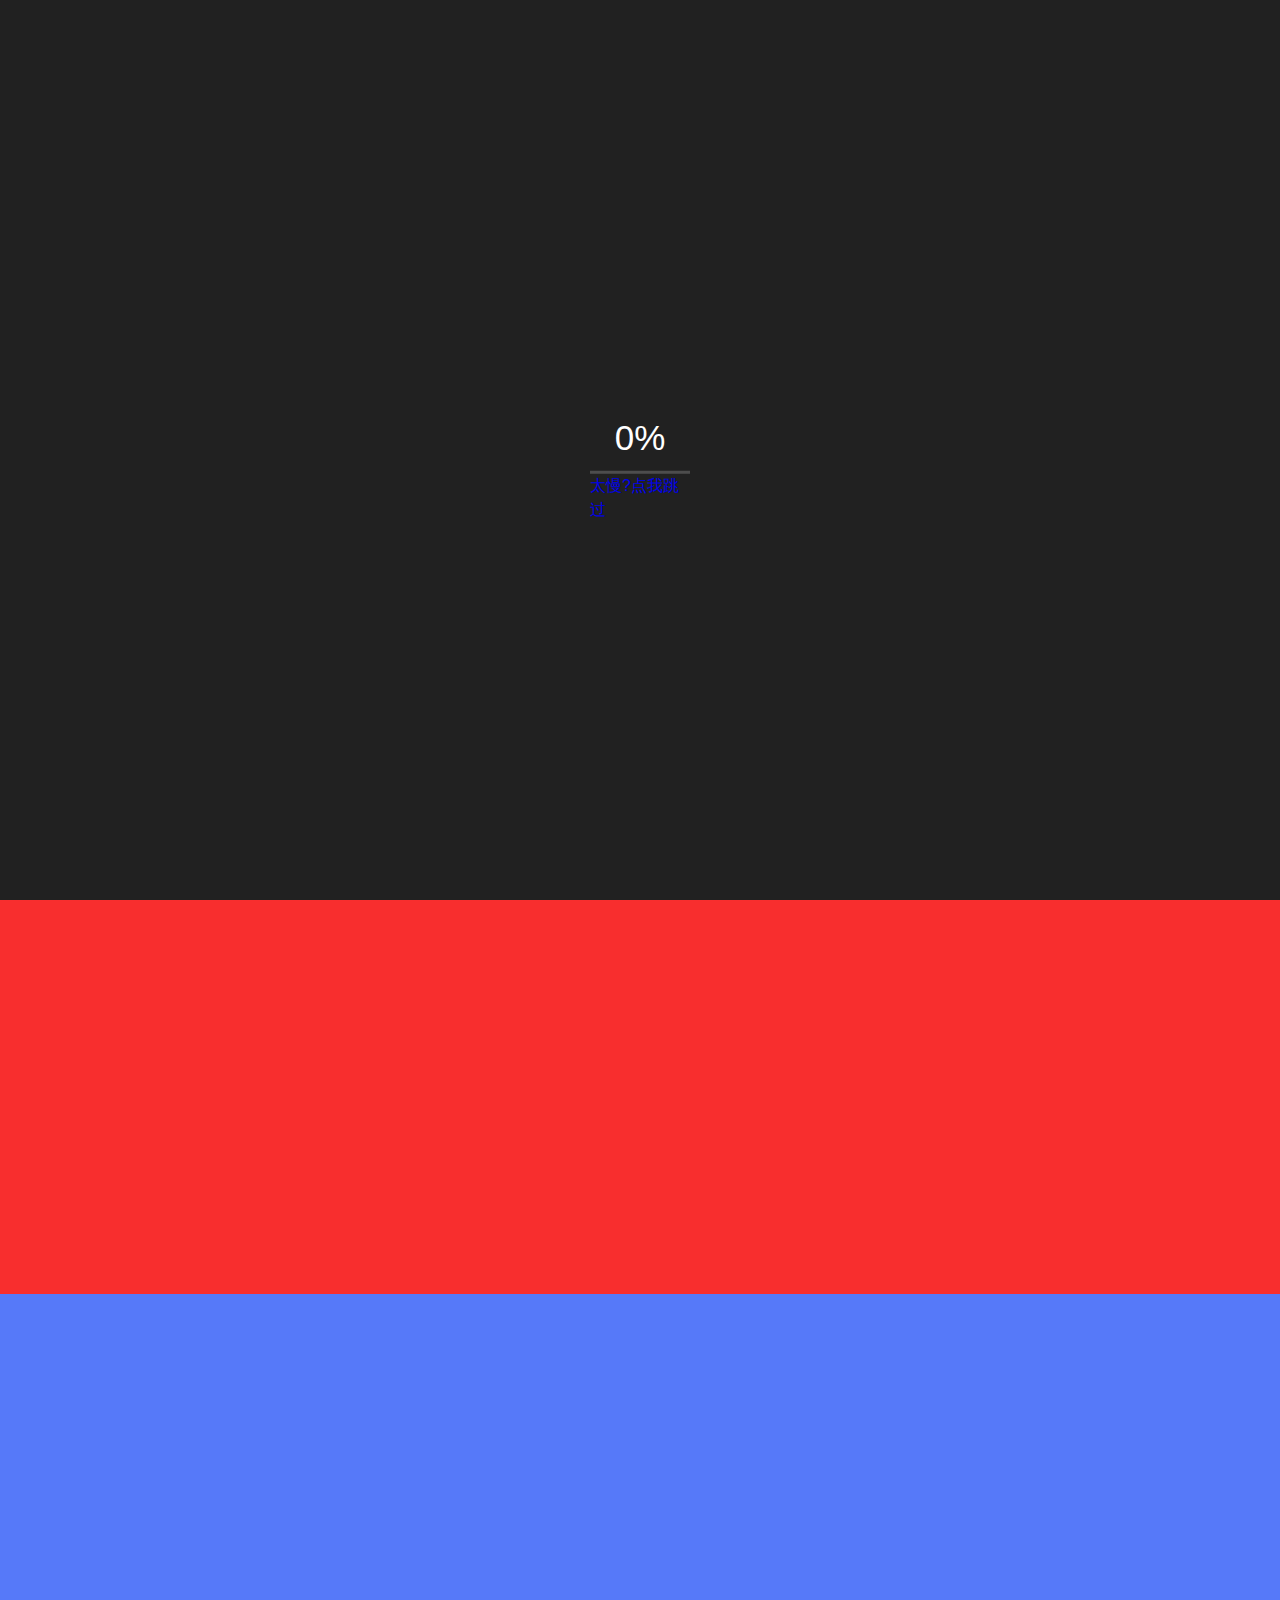
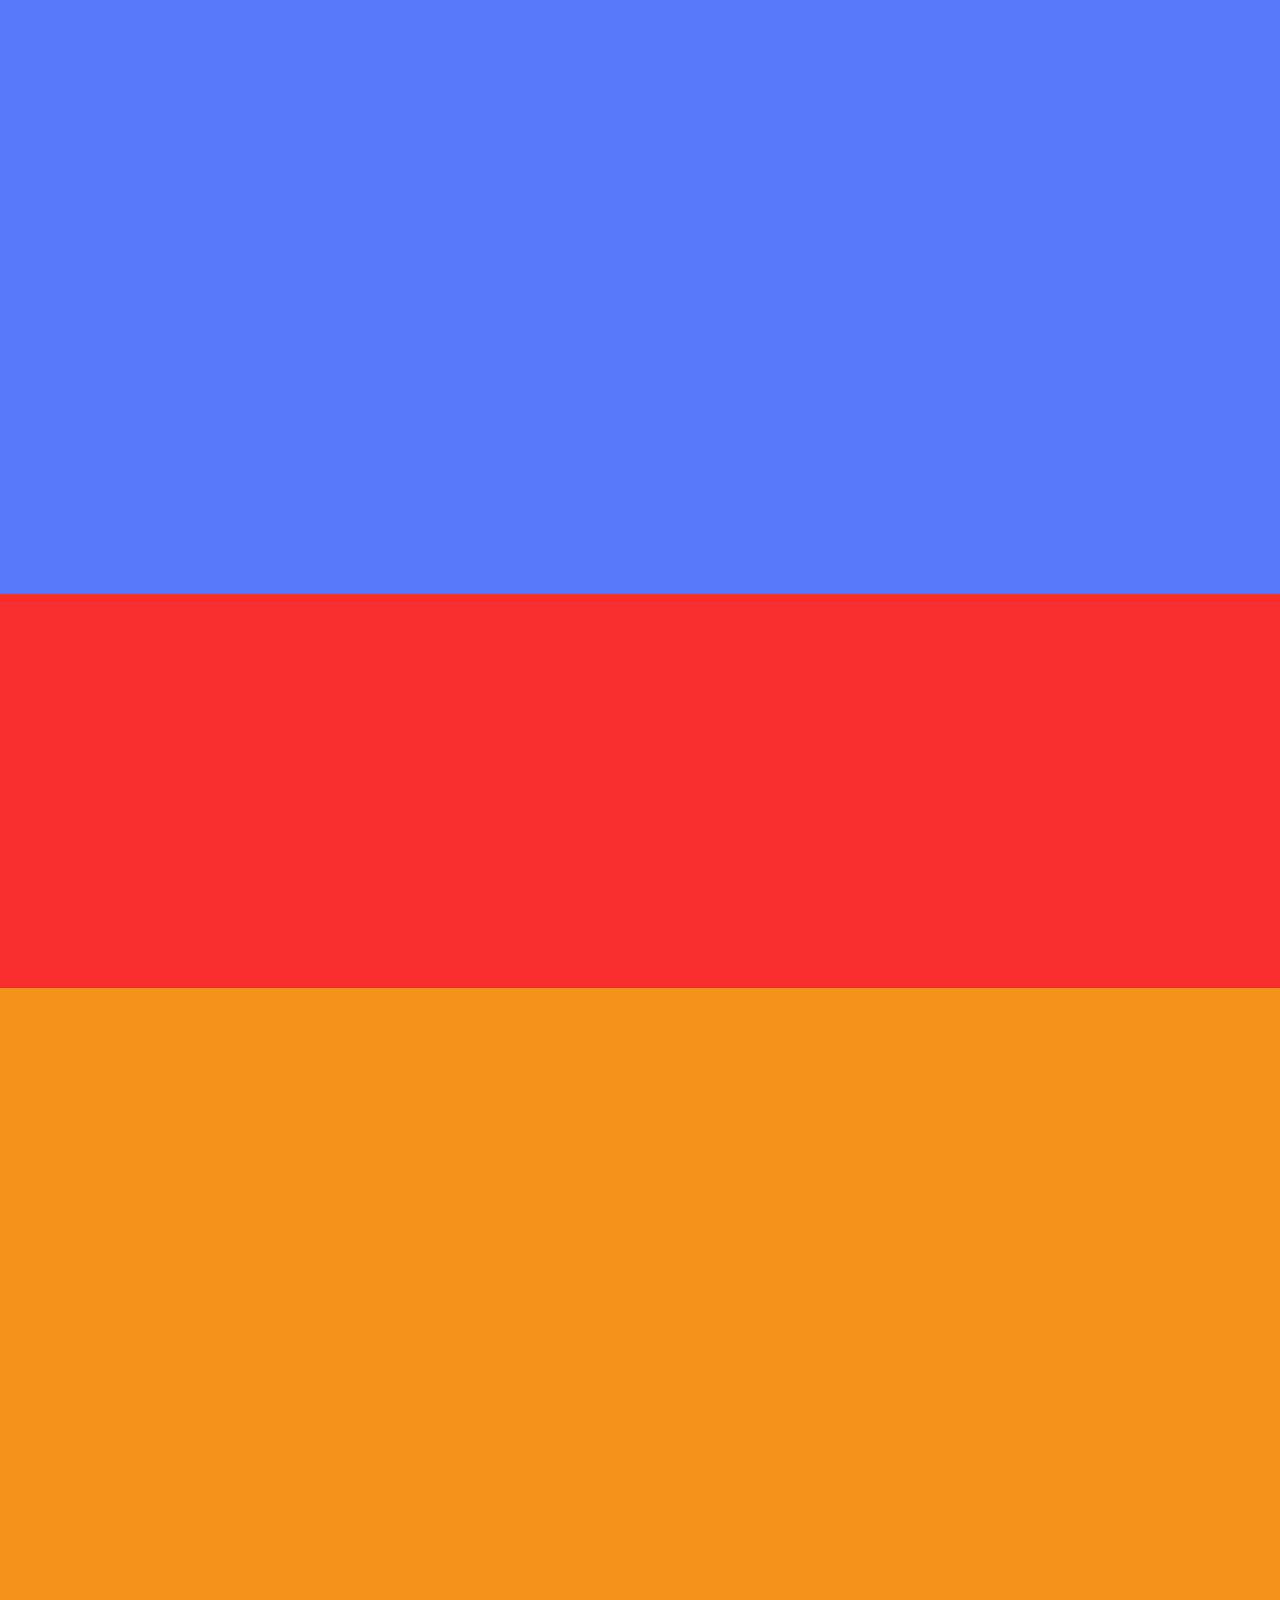
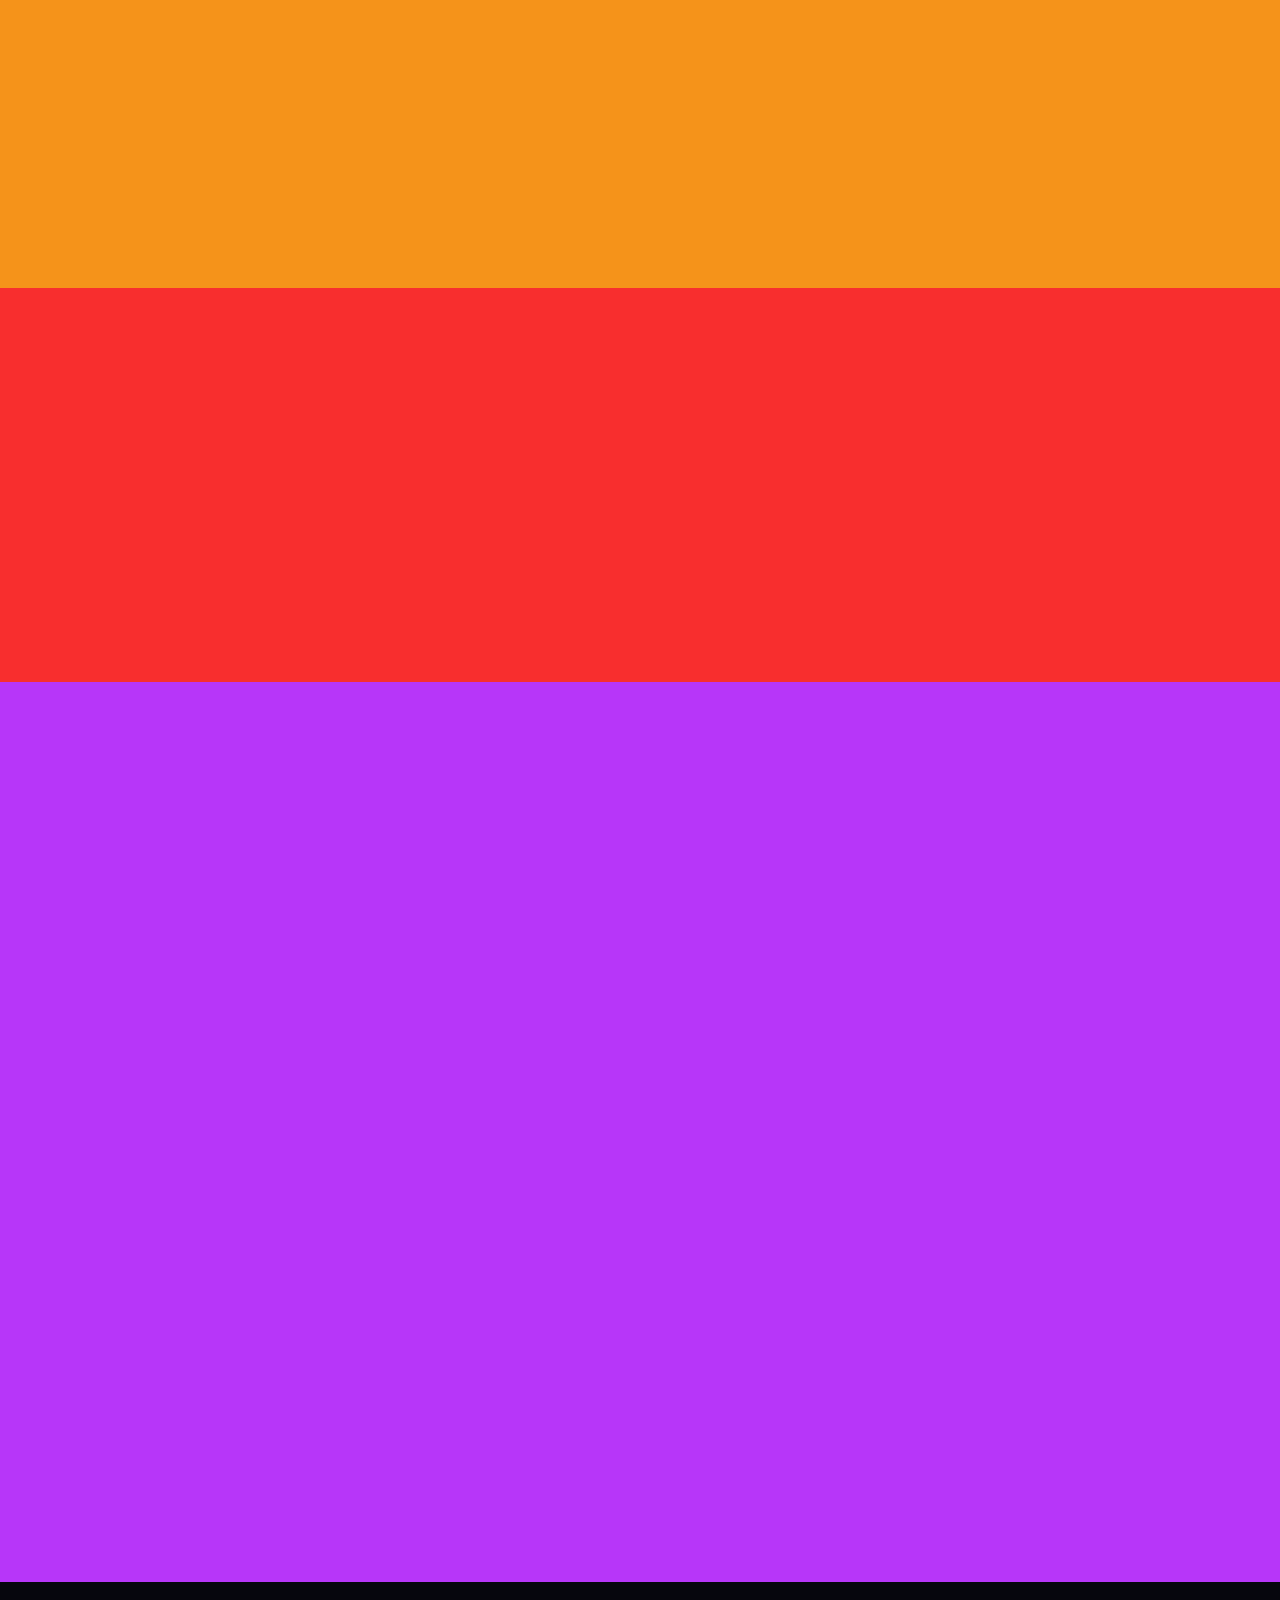
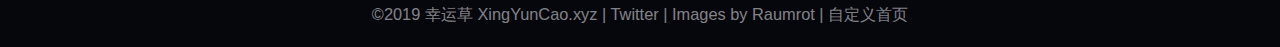
==== index.html @ fff424a0 "Add files via upload" ====
<!doctype html>
<!--[if lt IE 7]>      <html class="no-js lt-ie9 lt-ie8 lt-ie7" lang=""> <![endif]-->
<!--[if IE 7]>         <html class="no-js lt-ie9 lt-ie8" lang=""> <![endif]-->
<!--[if IE 8]>         <html class="no-js lt-ie9" lang=""> <![endif]-->
<!--[if gt IE 8]><!--> <html class="no-js" lang=""> <!--<![endif]-->
    <head>
        <meta charset="utf-8">
        <meta http-equiv="X-UA-Compatible" content="IE=edge,chrome=1">
        <title>幸运草 | 匿名讨论社版</title>

        <meta name="description" content="">
        <meta name="viewport" content="width=device-width, initial-scale=1">
        <link rel="apple-touch-icon" href="apple-touch-icon.png">

        
        <link rel="stylesheet" href="css/styles.css">

        <script src="js/modernizr-2.8.3-respond-1.4.2.min.js"></script>
    </head>
    <body class="is-loading">
        <!--[if lt IE 8]>
            <p class="browserupgrade">You are using an <strong>outdated</strong> browser. Please <a href="http://browsehappy.com/">upgrade your browser</a> to improve your experience.</p>
        <![endif]-->

        <div id="preloader">
            <div class="txt">
                <p class="txt-perc">0%</p>
                <div class="progress"><span></span><a id="href" href="https://heiban.me/">太慢?点我跳过</a></div>
            </div>
        </div>


        <div id="intro" class="header-container fs">
            <div class="bcg"></div>
            <header class="wrapper">
			<a href="https://heiban.me" title="幸运草">
                <img src="https://gss2.bdstatic.com/-fo3dSag_xI4khGkpoWK1HF6hhy/baike/s%3D220/sign=7f873cf8818ba61edbeecf2d713597cc/d1160924ab18972b1ab53af8e5cd7b899e510a70.jpg" alt="RemiliaForever">
            </a>
                <h1 class="title">幸运草</h1>
                <p>匿名讨论社版 黑版 正式更名为 幸运草!</p>
				<!--  -->
                <p><span>页面自动<a id="href" href="https://heiban.me/">跳转</a></span><span>等待<b id="wait">50</b>秒</span></p>
                        <script type="text/javascript">
						(function() {
                                var wait = document.getElementById('wait'), href = document.getElementById('href').href;
                                var interval = setInterval(function() {
                                    var time = --wait.innerHTML;
                                    if (time <= 0) {
                                        location.href = href;
                                        clearInterval(interval);
                                    }
                                    ;
                                }, 1000);
                            })();
                        </script>
<!--  -->
            </header>
            <span class="scroll-hint"><a id="href" href="https://heiban.me/">点我快跳</a></span>
        </div>

        <nav>
            <ul>
                <li><a href="#intro"><span class="nav-dot"></span><span class="nav-label">幸运</span></a></li>
                <li><a href="#slide01"><span class="nav-dot"></span><span class="nav-label">聚少成多</span></a></li>
                <li><a href="#slide02"><span class="nav-dot"></span><span class="nav-label">自由与安全</span></a></li>
                <li><a href="#slide03"><span class="nav-dot"></span><span class="nav-label">四叶草</span></a></li>
            </ul>
        </nav>

        <div id="main" class="main-container">

            <article id="cb01" class="content-block">
                <div class="wrapper">
                    <header class="slideInUp">
                        <h1>匿名</h1>
                    </header>
                    <section>
                        <p class="slideInUp slideInUp2">无需注册，匿名发帖.</p>
                    </section>
                </div> <!-- .wrapper -->
            </article>
            
            <article id="slide01" class="slide fs">
                <div class="bcg"></div>
                <div class="wrapper">
                    <header class="slideInUp">
                        <h1>点点星星,聚少成多</h1>
                    </header>
                    <section>
                        <p class="slideInUp slideInUp2">无论乌云有多浓厚，星星也一定还在，只是暂时看不到了而已。</p>
                    </section>
                </div> <!-- .wrapper -->
            </article>

            <article id="cb02" class="content-block">
                <div class="wrapper">
                    <header class="slideInUp">
                        <h1>畅所欲言</h1>
                    </header>
                    <section>
                        <p class="slideInUp slideInUp2">言论自由！真正自由社版！</p>
                    </section>
                </div> <!-- .wrapper -->
            </article>

            <article id="slide02" class="slide fs">
                <div class="bcg"></div>
                <div class="wrapper">
                    <header class="slideInUp">
                        <h1>自由与安全</h1>
                    </header>
                    <section>
                        <p class="slideInUp slideInUp2">“任何牺牲基本自由以换取短暂安全的人,最后既得不到安全也得不到自由。”</p>
                        <p class="slideInUp slideInUp3"> ——本杰明·富兰克林</p>
                    </section>
                </div> <!-- .wrapper -->
            </article>

            <article id="cb03" class="content-block">
                <div class="wrapper">
                    <header class="slideInUp">
                        <h1>自建版块</h1>
                    </header>
                    <section>
                        <p class="slideInUp slideInUp2">任何人都可以创建新的版块.</p>
                    </section>
                </div> <!-- .wrapper -->
            </article>

            <article id="slide03" class="slide fs">
                <div class="bcg"></div>
                <div class="wrapper">
                    <header class="slideInUp">
                        <a href="https://heiban.me/" title="幸运草">
                            <img src="https://heiban.me/.static/xyclogo.png" alt="RemiliaForever">
                            
                        </a>
                        <h1>四叶草是国际公认的幸运象征</h1>
                    </header>
                    <section>
                        <p class="slideInUp slideInUp2">唯有亲身体验.才能感受无限</p>
                        <div class="slideInUp slideInUp3">
                            <a href="https://heiban.me/taolun/" class="button">幸运</a>
                        </div>

                    </section>
                </div> <!-- .wrapper -->
            </article>

        </div> <!-- #main-container -->

        <div class="footer-container">
            <footer class="wrapper">
                <h3>&copy;2019 <a href="https://XingYunCao.xyz" target="_blank">幸运草 </a> XingYunCao.xyz | <a href="https://twitter.com/5212014" target="_blank">Twitter</a> | Images by <a href="http://raumrot.com/portfolio/set-24-free-for-commercial-use-photos/" target="_blank">Raumrot</a> | <a href="https://xingyuncao.xyz/startpage/">自定义首页</a></br></h3>
            </footer>
        </div>


        <script>window.jQuery || document.write('<script src="js/jquery-1.11.2.min.js"><\/script>')</script>

        <script src="https://cdnjs.cloudflare.com/ajax/libs/gsap/1.18.2/TweenMax.min.js"></script>
        <script src="https://cdnjs.cloudflare.com/ajax/libs/jquery.imagesloaded/3.2.0/imagesloaded.pkgd.min.js"></script>

        <script src="https://cdnjs.cloudflare.com/ajax/libs/ScrollMagic/2.0.5/ScrollMagic.min.js"></script>
        <script src="https://cdnjs.cloudflare.com/ajax/libs/ScrollMagic/2.0.5/plugins/animation.gsap.js"></script>
        <script src="https://cdnjs.cloudflare.com/ajax/libs/gsap/1.18.2/plugins/ScrollToPlugin.min.js"></script>
        <script src="https://cdnjs.cloudflare.com/ajax/libs/ScrollMagic/2.0.5/plugins/debug.addIndicators.min.js"></script>

        <script src="js/main.js"></script>


    </body>
</html>
---- css/styles.css ----
.clear:before, .clear:after {
  content: ' ';
  display: table; }

.clear {
  *zoom: 1; }
  .clear:after {
    clear: both; }

/*! normalize.css v3.0.2 | MIT License | git.io/normalize */
html {
  font-family: sans-serif;
  -ms-text-size-adjust: 100%;
  -webkit-text-size-adjust: 100%; }

body {
  margin: 0; }

article, aside, details, figcaption, figure, footer, header, hgroup, main, menu, nav, section, summary {
  display: block; }

audio, canvas, progress, video {
  display: inline-block;
  vertical-align: baseline; }

audio:not([controls]) {
  display: none;
  height: 0; }

[hidden], template {
  display: none; }

a {
  background-color: transparent; text-decoration: none; }

a:active, a:hover {
  outline: 0; }

abbr[title] {
  border-bottom: 1px dotted; }

b, strong {
  font-weight: 700; }

dfn {
  font-style: italic; }

h1 {
  font-size: 2em;
  margin: .67em 0; }

mark {
  background: #ff0;
  color: #000; }

small {
  font-size: 80%; }

sub, sup {
  font-size: 75%;
  line-height: 0;
  position: relative;
  vertical-align: baseline; }

sup {
  top: -.5em; }

sub {
  bottom: -.25em; }

img {
  border: 0; }

svg:not(:root) {
  overflow: hidden; }

figure {
  margin: 1em 40px; }

hr {
  box-sizing: content-box;
  height: 0; }

pre {
  overflow: auto; }

code, kbd, pre, samp {
  font-family: monospace,monospace;
  font-size: 1em; }

button, input, optgroup, select, textarea {
  color: inherit;
  font: inherit;
  margin: 0; }

button {
  overflow: visible; }

button, select {
  text-transform: none; }

button, html input[type=button], input[type=reset], input[type=submit] {
  -webkit-appearance: button;
  cursor: pointer; }

button[disabled], html input[disabled] {
  cursor: default; }

button::-moz-focus-inner, input::-moz-focus-inner {
  border: 0;
  padding: 0; }

input {
  line-height: normal; }

input[type=checkbox], input[type=radio] {
  box-sizing: border-box;
  padding: 0; }

input[type=number]::-webkit-inner-spin-button, input[type=number]::-webkit-outer-spin-button {
  height: auto; }

input[type=search] {
  -webkit-appearance: textfield;
  box-sizing: content-box; }

input[type=search]::-webkit-search-cancel-button, input[type=search]::-webkit-search-decoration {
  -webkit-appearance: none; }

fieldset {
  border: 1px solid silver;
  margin: 0 2px;
  padding: .35em .625em .75em; }

legend {
  border: 0;
  padding: 0; }

textarea {
  overflow: auto; }

optgroup {
  font-weight: 700; }

table {
  border-collapse: collapse;
  border-spacing: 0; }

td, th {
  padding: 0; }

/*! HTML5 Boilerplate v5.0 | MIT License | http://h5bp.com/ */
html {
  color: #222;
  font-size: 1em;
  line-height: 1.4; }

::-moz-selection {
  background: #b3d4fc;
  text-shadow: none; }

::selection {
  background: #b3d4fc;
  text-shadow: none; }

hr {
  display: block;
  height: 1px;
  border: 0;
  border-top: 1px solid #ccc;
  margin: 1em 0;
  padding: 0; }

audio, canvas, iframe, img, svg, video {
  vertical-align: middle;
  border-radius: 20%;
    width: 128px;}

fieldset {
  border: 0;
  margin: 0;
  padding: 0; }

textarea {
  resize: vertical; }

.browserupgrade {
  margin: 0.2em 0;
  background: #ccc;
  color: #000;
  padding: 0.2em 0; }

/* ===== Initializr Styles ==================================================
   Author: Jonathan Verrecchia - verekia.com/initializr/responsive-template
   ========================================================================== */
body {
  font: 16px/1.5 'Raleway', Helvetica, Helvetica Neue, Arial, sans-serif;
  background-color: #212121; }

.wrapper {
  width: 80%;
  margin: 0 10%; }

/* Make the body 100% of the browser viewport height */
html, body {
  height: 100%;
  margin: 0; }

h1 {
  font-size: 2em;
  margin-top: 0;
  font-family: 'Roboto Condensed', Helvetica, Helvetica Neue, Arial, sans-serif;
  font-weight: 700; }

/* ==========================================================================
   Author's custom styles
   ========================================================================== */
/* =Preloader */
#preloader {
  position: absolute;
  width: 100%;
  height: 100%;
  z-index: 101;
  background-color: #212121;
  color: #ffffff; }
  #preloader .txt {
    position: absolute;
    top: 50%;
    left: 50%;
    -webkit-transform: translate(-50%, -50%);
        -ms-transform: translate(-50%, -50%);
            transform: translate(-50%, -50%); }
  #preloader .txt-perc {
    font-size: 35px;
    font-family: 'Roboto Condensed', Helvetica, Helvetica Neue, Arial, sans-serif;
    opacity: 1;
    margin: 0 0 6px 0;
    max-width: 400px;
    text-align: center; }
  #preloader .progress {
    width: 100px;
    height: 3px;
    background-color: rgba(255, 255, 255, 0.2);
    margin: 0 auto 15px auto; }
    #preloader .progress span {
      display: block;
      width: 0;
      height: 100%;
      background-color: rgba(255, 255, 255, 0.8); }
  #preloader.is-hidden {
    visibility: hidden;
    opacity: 0; }

.is-loading {
  overflow: hidden; }

/* =Header */
.header-container {
  text-align: center;
  color: #ffffff; }
  .header-container .wrapper {
    padding-top: 50px;
    z-index: 2;
    position: relative; }
  .header-container .bcg {
    -webkit-transition: -webkit-transform 4s ease-out;
            transition: transform 4s ease-out;
    -webkit-transform: scale(1.05);
        -ms-transform: scale(1.05);
            transform: scale(1.05);
    -webkit-transform-origin: top center;
        -ms-transform-origin: top center;
            transform-origin: top center; }
  .header-container.is-loaded .bcg {
    -webkit-transform: scale(1);
        -ms-transform: scale(1);
            transform: scale(1); }

.bcg {
  background: no-repeat center center;
  background-size: cover;
  position: absolute;
  width: 100%;
  height: 100%;
  z-index: 1;
  opacity: 0.5; }
  .header-container .bcg {
    background: #15d494 url(../img/pg01.jpg);
    background-size: cover; }
  #slide01 .bcg {
    background: #5679f9 url(../img/pg02.jpg) no-repeat center center;
    background-size: cover; }
  #slide02 .bcg {
    background: #f5931a url(../img/pg03.jpg) no-repeat center center;
    background-size: cover; }
  #slide03 .bcg {
    background: #b736f9 url(../img/pg04.jpg) no-repeat center center;
    background-size: cover;
    opacity: 0.7; }

/* =Navigation */
nav {
  display: none;
  position: fixed;
  right: 30px;
  top: 50%;
  -webkit-transform: translateY(-50%);
      -ms-transform: translateY(-50%);
          transform: translateY(-50%);
  text-align: right;
  z-index: 100; }
  nav a {
    display: block;
    line-height: 25px;
    position: relative;
    padding-right: 20px;
    color: #ffffff;
    text-decoration: none; }
    nav a:hover .nav-label {
      -webkit-transform: translateX(0);
          -ms-transform: translateX(0);
              transform: translateX(0);
      opacity: 1;
      visibility: visible; }
  nav .nav-dot {
    display: block;
    width: 10px;
    height: 10px;
    position: absolute;
    right: 0;
    top: 50%;
    background-color: rgba(255, 255, 255, 0.9);
    border-radius: 100%;
    -webkit-transform: translateY(-50%);
        -ms-transform: translateY(-50%);
            transform: translateY(-50%);
    -webkit-transition: all 0.3s linear;
            transition: all 0.3s linear; }
  nav .nav-label {
    display: block;
    opacity: 0.5;
    visibility: hidden;
    -webkit-transform: translateX(-10px);
        -ms-transform: translateX(-10px);
            transform: translateX(-10px);
    -webkit-transition: all 0.2s cubic-bezier(.17, .67, .83, .67);
            transition: all 0.2s cubic-bezier(.17, .67, .83, .67); }
  nav.is-dark a {
    color: #212121; }
  nav.is-dark .nav-dot {
    background-color: rgba(0, 0, 0, 0.5); }
  nav.is-light a {
    color: #ffffff; }
  nav.is-light .nav-dot {
    background-color: rgba(255, 255, 255, 0.5); }
  nav ul {
    margin: 0;
    padding: 0; }
  nav li {
    width: auto;
    list-style: none; }

.scroll-hint {
  color: #212121;
  position: absolute;
  bottom: 30px;
  left: 50%;
  -webkit-transform: translate(-50%, -50%);
      -ms-transform: translate(-50%, -50%);
          transform: translate(-50%, -50%);
  padding: 10px 40px;
  border: 3px #fff dashed;
    border-radius: 50px;
  font-size: 13px;
  font-weight: bold;
  font-family: 'Roboto Condensed', Helvetica, Helvetica Neue, Arial, sans-serif;
  /*background-color: rgba(255, 255, 255, 0.9);*/
  z-index: 2; }

/* =Main */
p {
  font-size: 16px; }

.fs {
  height: 100vh; }

.slide {
  color: #ffffff;
  position: relative; }
  .slide .wrapper {
    padding-top: 30px;
    text-align: center;
    position: relative;
    z-index: 2; }
  .slide#slide01 .wrapper {
    position: absolute;
    top: 10%; }
  .slide#slide02 .wrapper {
    position: absolute;
    bottom: 10%; }
  .slide#slide03 .button {
    border-color: #ffffff;
    color: #212121;
    background-color: rgba(255, 255, 255, 0.9); }
    .slide#slide03 .button:hover {
      border-color: #212121;
      background-color: #212121;
      color: #ffffff; }
  .slide#slide03 .wrapper {
    padding-top: 100px; }
  .slide#slide04 {
    background-color: #be4c2c; }

.button {
  text-decoration: none;
  color: #ffffff;
  border: 1px rgba(255, 255, 255, 0.7) solid;
  padding: 8px 15px;
  margin-top: 15px;
  display: inline-block;
  position: relative; }
  .button:hover {
    border-color: #ffffff;
    background-color: #ffffff;
    color: #000000; }

/* =Content Block */
.content-block {
  background-color: #f82e2e;
  color: rgba(255, 255, 255, 0.9); }
  .content-block .wrapper {
    padding: 30px 0;
    text-align: center; }
  .no-touch .content-block .wrapper {
    visibility: hidden;
    opacity: 0; }
  .no-touch .content-block.is-active .wrapper {
    visibility: visible;
    opacity: 1;
    -webkit-transform: translate3d(0, 0, 0);
    transform: translate3d(0, 0, 0); }

/* =Footer */
.footer-container {
  text-align: center;
  font-size: 14px;
  color: rgba(255, 255, 255, 0.5);
  background-color: #06060d; }
  .footer-container h3 {
    margin: 0;
    padding: 20px 0;
    font-weight: normal; }
  .footer-container a {
    color: rgba(255, 255, 255, 0.5); }

/* =Simple animation up */
.no-touch .slideInUp {
  visibility: hidden;
  opacity: 0;
  -webkit-transition: all 0.7s ease-out;
          transition: all 0.7s ease-out;
  -webkit-transform: translate3d(0, 50px, 0);
  transform: translate3d(0, 50px, 0); }
.no-touch .is-active .slideInUp {
  visibility: visible;
  opacity: 1;
  -webkit-transform: translate3d(0, 0, 0);
  transform: translate3d(0, 0, 0); }
.slideInUp.slideInUp2 {
  -webkit-transition-delay: 0.2s;
          transition-delay: 0.2s; }
.slideInUp.slideInUp3 {
  -webkit-transition-delay: 0.4s;
          transition-delay: 0.4s; }

#iht_logo {
  width: 100px;
  margin-bottom: 30px; }

/* ==========================================================================
   Media Queries
   ========================================================================== */
@media only screen and (min-width: 768px) {
  body {
    font-weight: 100; }
  h1 {
    font-size: 3em; }
  p {
    font-size: 20px; }
  /* =Header */
  .header-container {
    overflow: hidden;
    position: relative; }
    .header-container .wrapper {
      position: absolute;
      top: 90%;
      left: 50%;
      -webkit-transform: translate(-50%, -120%);
          -ms-transform: translate(-50%, -120%);
              transform: translate(-50%, -120%);
      margin: 0;
      padding: 0; }
    .header-container:before {
      font-size: 70em; }
  .scroll-hint {
    font-size: 20px; }
  .bcg {
    opacity: 1; }
  .slide {
    overflow: hidden;
    overflow-x: hidden; }
    .slide section {
      max-width: 400px; }
    .slide .wrapper {
      padding-top: 120px;
      position: absolute;
      top: 50%;
      left: 50%;
      -webkit-transform: translate(-50%, -50%);
          -ms-transform: translate(-50%, -50%);
              transform: translate(-50%, -50%);
      text-align: left;
      width: 100%;
      margin: 0; }
    .slide#slide01, .slide#slide02, .slide#slide03 {
      color: #212121; }
      .slide#slide01 .wrapper, .slide#slide02 .wrapper, .slide#slide03 .wrapper {
        top: 20%;
        text-align: center; }
      .slide#slide01 section, .slide#slide02 section, .slide#slide03 section {
        margin: 0 auto; }
    .slide#slide02 {
      color: #ffffff; }
      .slide#slide02 .wrapper {
        top: auto;
        bottom: 40%;
        left: 10%;
        text-align: left;
        -webkit-transform: translate(0);
            -ms-transform: translate(0);
                transform: translate(0);
        padding: 0; }
      .slide#slide02 section {
        margin: 0; }
    .slide#slide03 .wrapper {
      padding: 0;
      top: 15%;
      -webkit-transform: translate(-50%, 0);
          -ms-transform: translate(-50%, 0);
              transform: translate(-50%, 0); }
    .slide#slide03 section {
      margin: 0 auto;
      max-width: 570px; }
    .slide#slide03 .button {
      border-color: rgba(0, 0, 0, 0.7);
      background-color: transparent;
      color: #212121; }
    .slide#slide03 .bcg {
      opacity: 1; }
  nav {
    display: block; }
  .content-block .wrapper {
    padding: 120px 0; } }

/* ==========================================================================
   Helper classes
   ========================================================================== */
.hidden {
  display: none !important;
  visibility: hidden; }

.visuallyhidden {
  border: 0;
  clip: rect(0 0 0 0);
  height: 1px;
  margin: -1px;
  overflow: hidden;
  padding: 0;
  position: absolute;
  width: 1px; }

.visuallyhidden.focusable:active, .visuallyhidden.focusable:focus {
  clip: auto;
  height: auto;
  margin: 0;
  overflow: visible;
  position: static;
  width: auto; }

.invisible {
  visibility: hidden; }

.clearfix:before, .clearfix:after {
  content: " ";
  display: table; }

.clearfix:after {
  clear: both; }

.clearfix {
  *zoom: 1; }

/* ==========================================================================
   Print styles
   ========================================================================== */
@media print {
  *, *:before, *:after {
    background: transparent !important;
    color: #000 !important;
    box-shadow: none !important;
    text-shadow: none !important; }
  a, a:visited {
    text-decoration: underline; }
  a[href]:after {
    content: " (" attr(href) ")"; }
  abbr[title]:after {
    content: " (" attr(title) ")"; }
  a[href^="#"]:after, a[href^="javascript:"]:after {
    content: ""; }
  pre, blockquote {
    border: 1px solid #999;
    page-break-inside: avoid; }
  thead {
    display: table-header-group; }
  tr, img {
    page-break-inside: avoid; }
  img {
    max-width: 100% !important; }
  p, h2, h3 {
    orphans: 3;
    widows: 3; }
  h2, h3 {
    page-break-after: avoid; } }

@media print {
  * {
    background: transparent !important;
    color: #000 !important;
    box-shadow: none !important;
    text-shadow: none !important; }
  a, a:visited {
    text-decoration: underline; }
  a[href]:after {
    content: " (" attr(href) ")"; }
  abbr[title]:after {
    content: " (" attr(title) ")"; }
  .ir a:after, a[href^="javascript:"]:after, a[href^="#"]:after {
    content: ""; }
  pre, blockquote {
    border: 1px solid #999;
    page-break-inside: avoid; }
  thead {
    display: table-header-group; }
  tr, img {
    page-break-inside: avoid; }
  img {
    max-width: 100% !important; }
  @page {
    margin: 0.5cm; }

  p, h2, h3 {
    orphans: 3;
    widows: 3; }
  h2, h3 {
    page-break-after: avoid; } }
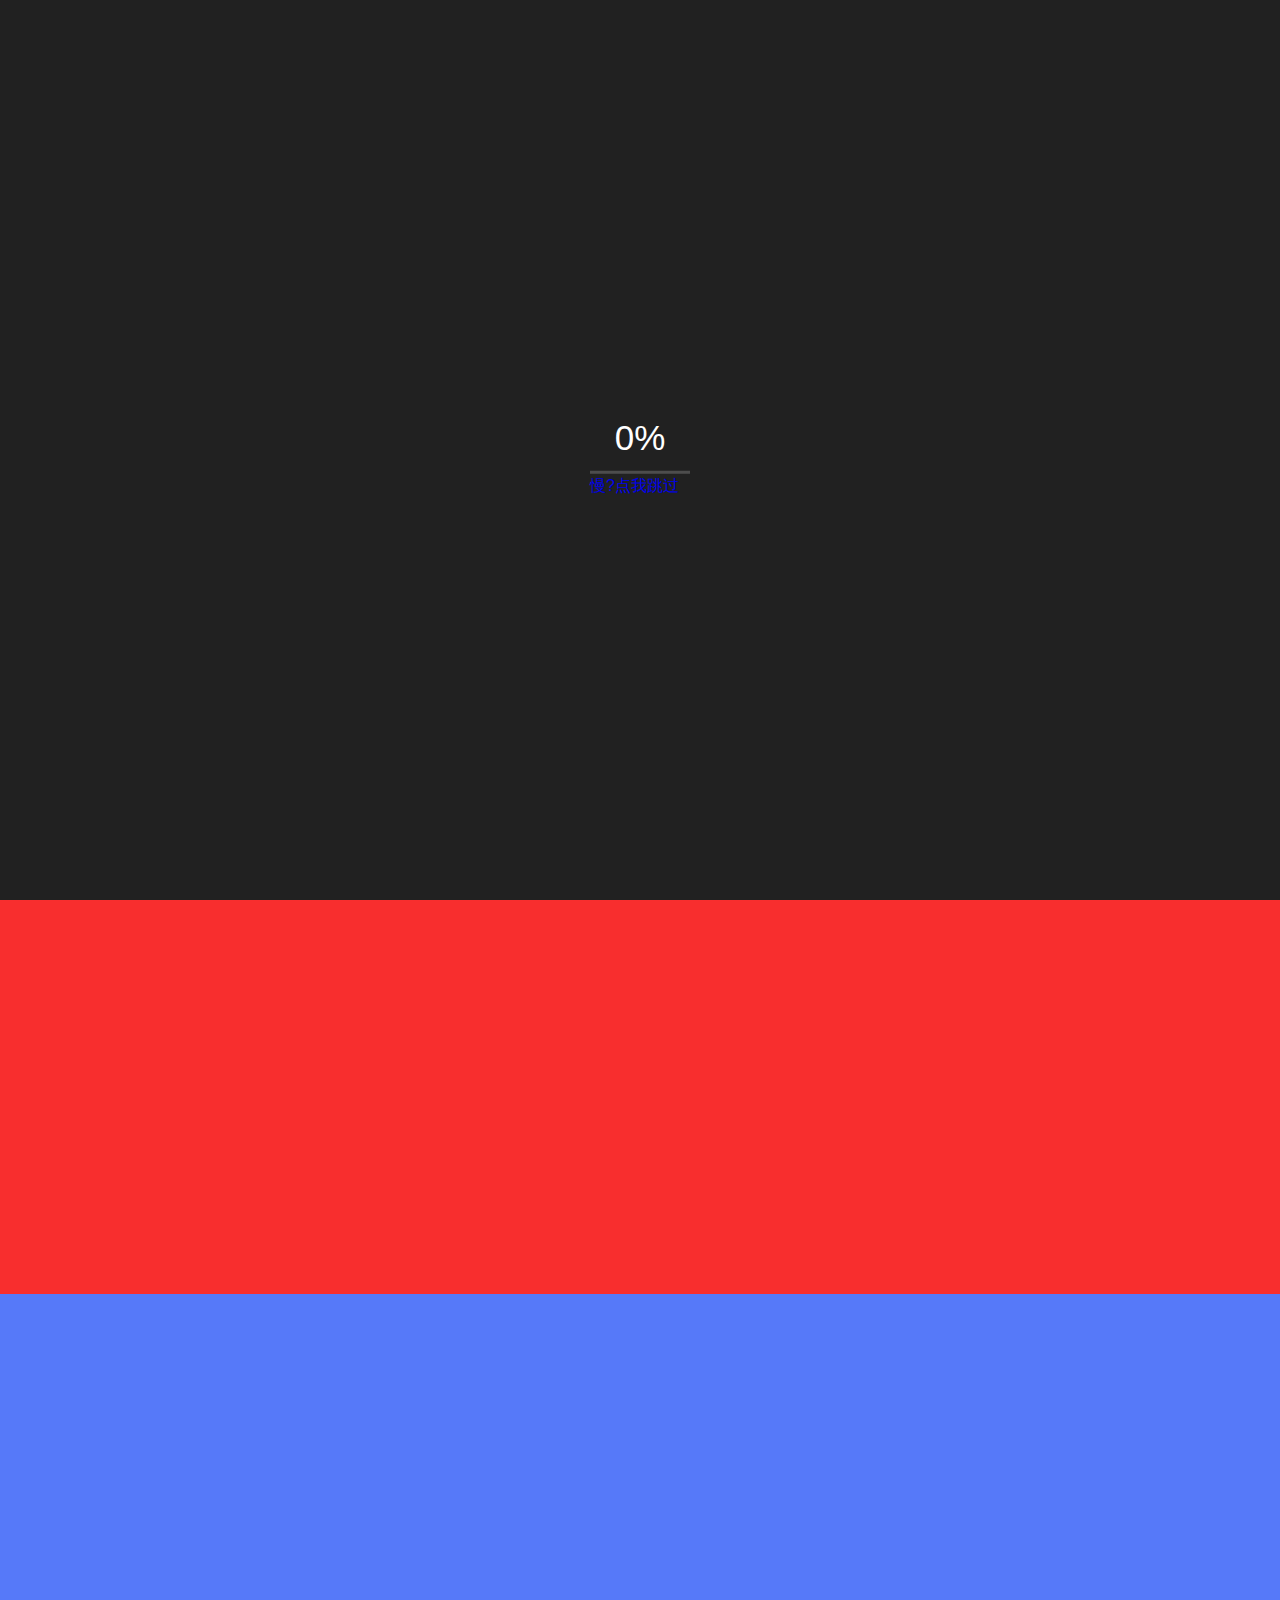
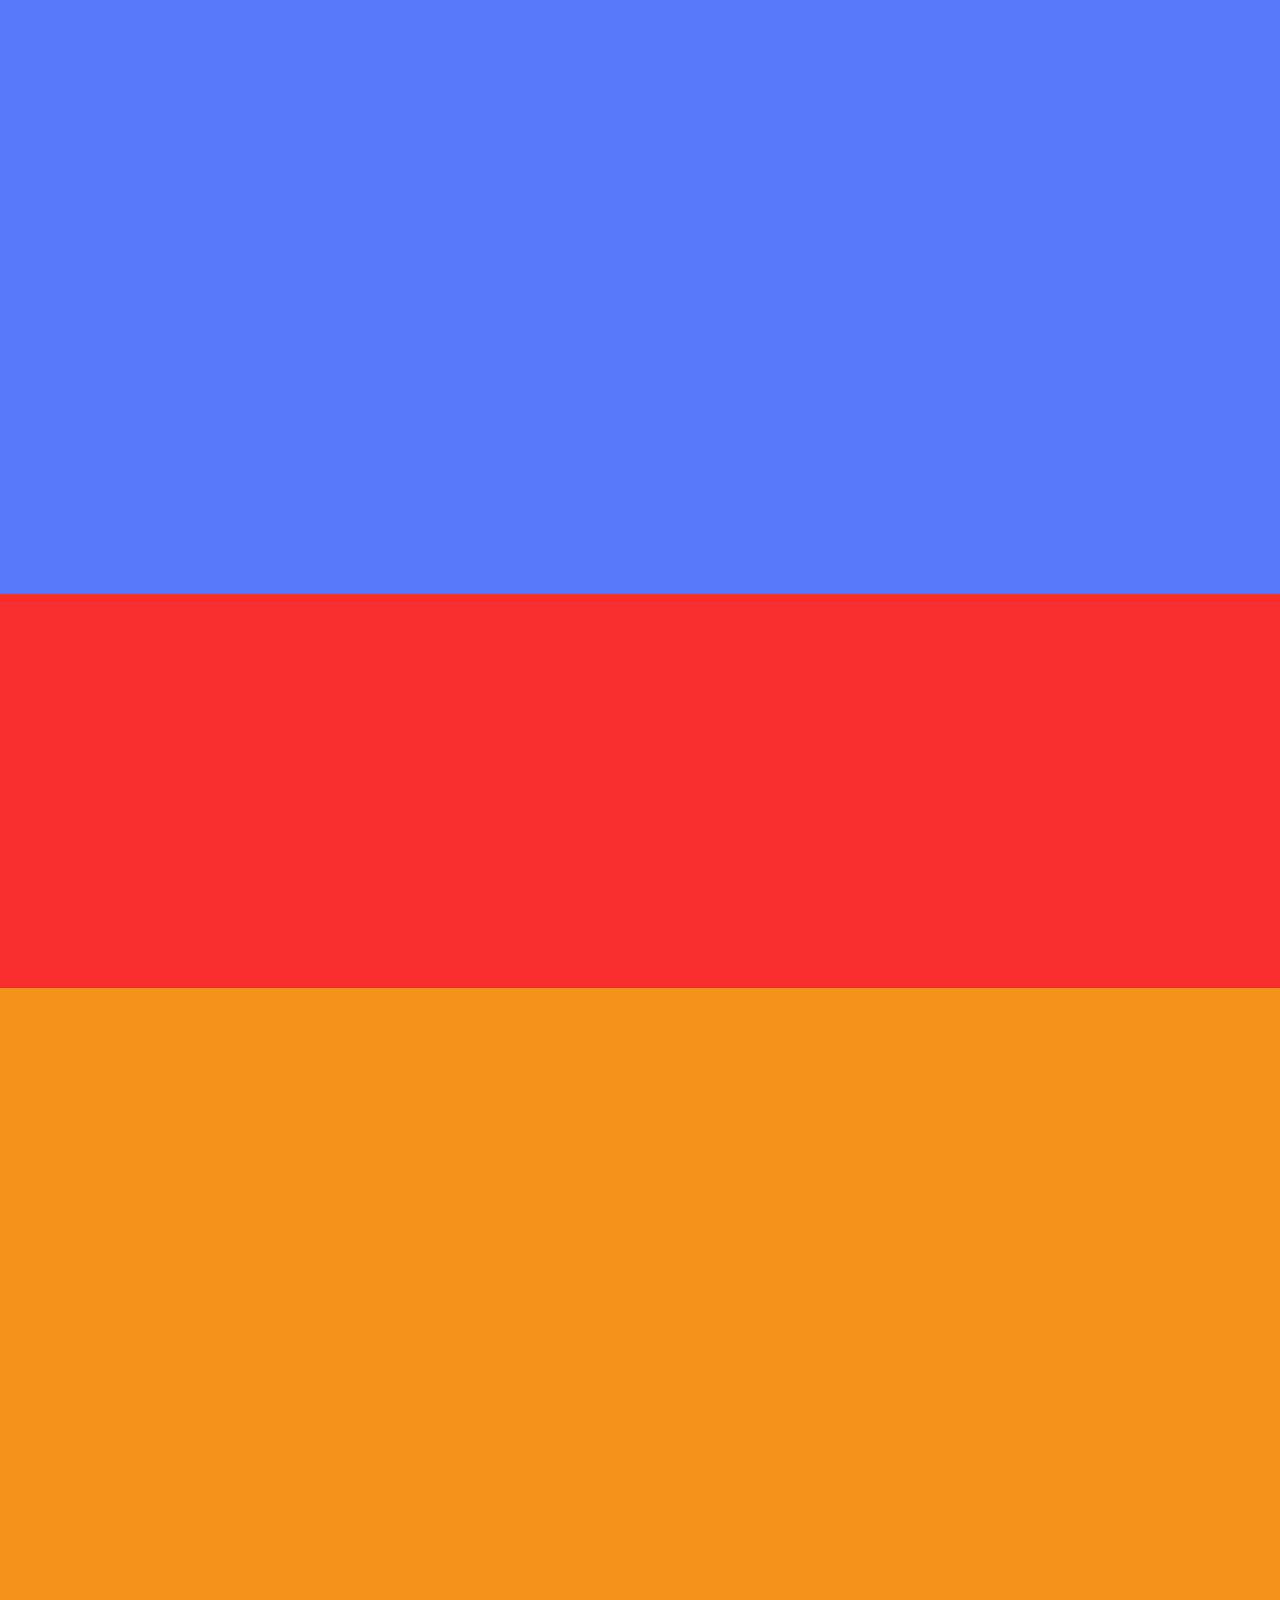
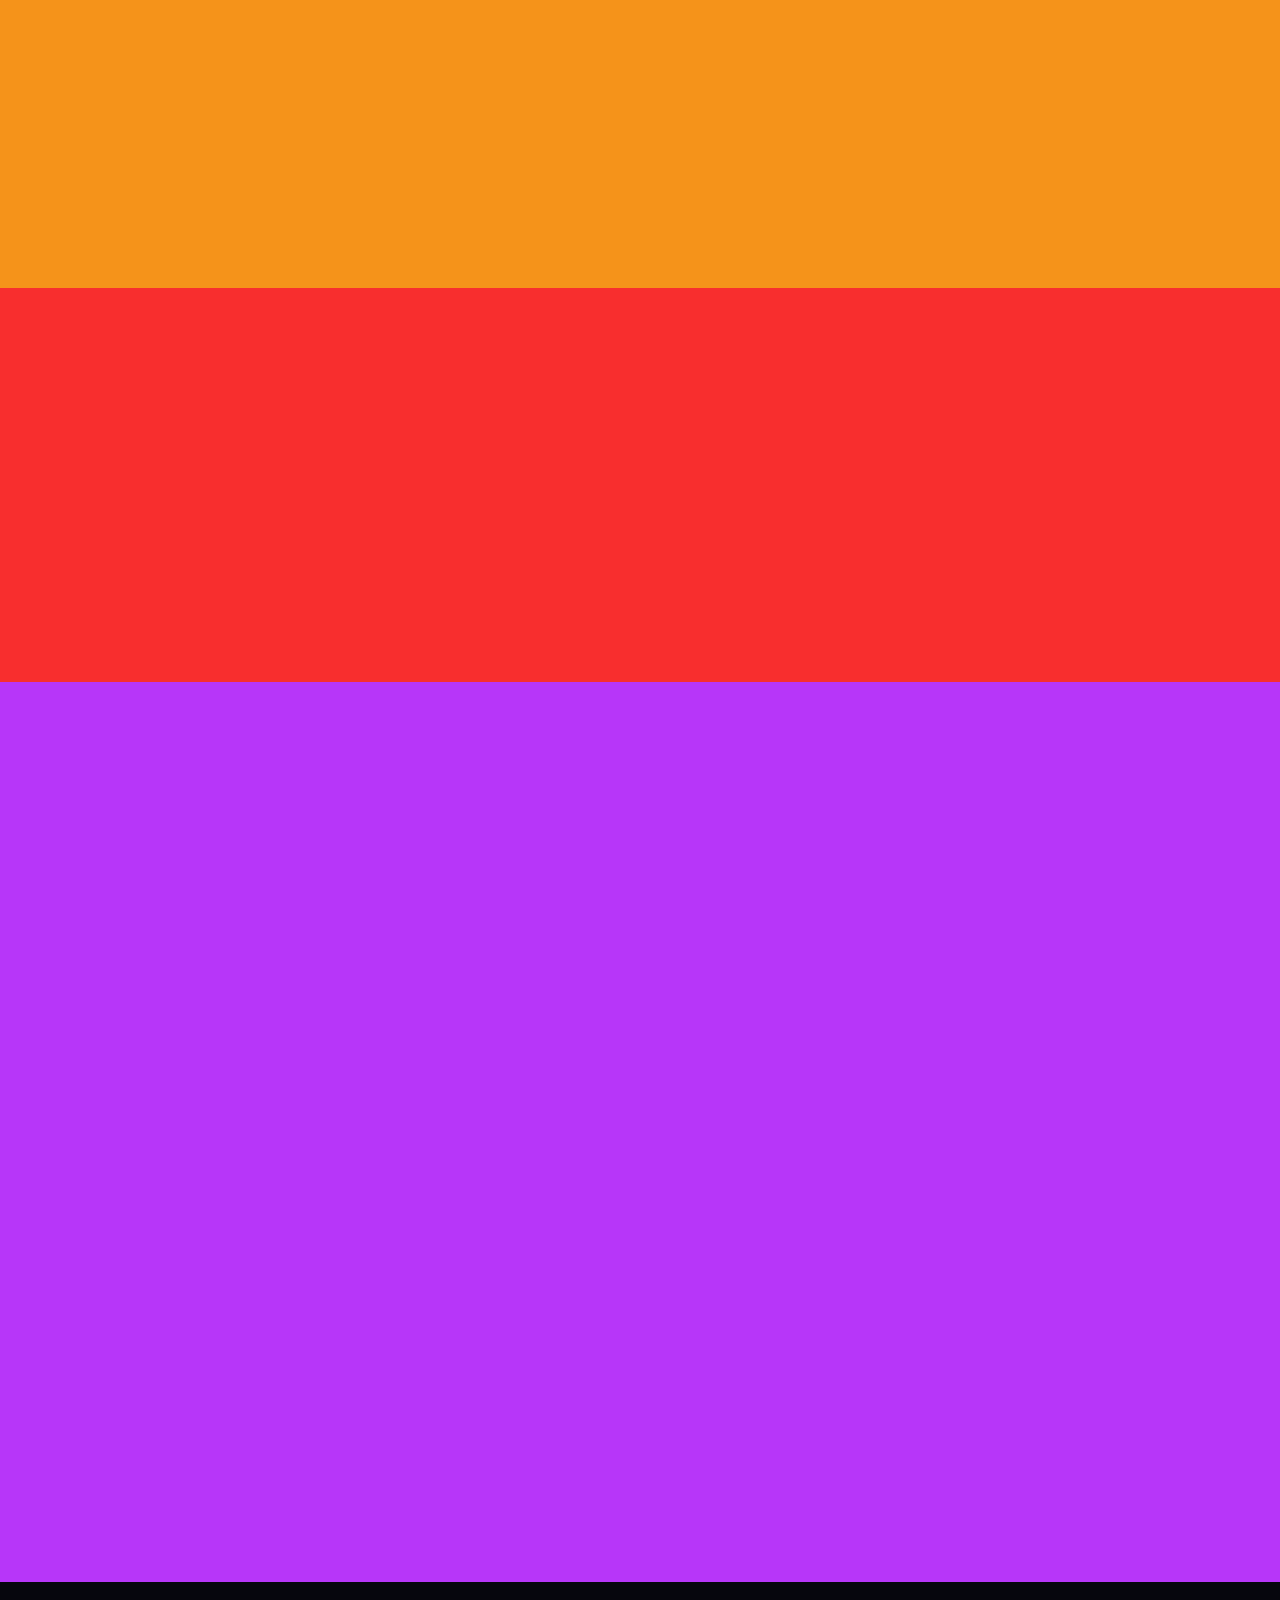
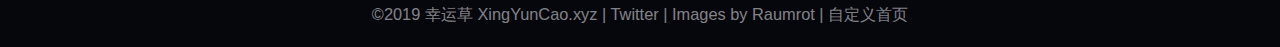
==== commit d56acd54: "Update index.html" ====
--- a/index.html
+++ b/index.html
@@ -25,7 +25,7 @@
         <div id="preloader">
             <div class="txt">
                 <p class="txt-perc">0%</p>
-                <div class="progress"><span></span><a id="href" href="https://heiban.me/">太慢?点我跳过</a></div>
+                <div class="progress"><span></span><a id="href" href="https://heiban.me/">慢?点我跳过</a></div>
             </div>
         </div>
 
@@ -39,7 +39,7 @@
                 <h1 class="title">幸运草</h1>
                 <p>匿名讨论社版 黑版 正式更名为 幸运草!</p>
 				<!--  -->
-                <p><span>页面自动<a id="href" href="https://heiban.me/">跳转</a></span><span>等待<b id="wait">50</b>秒</span></p>
+                <p><span>页面自动<a id="href" href="https://heiban.me/">跳转</a></span><span>等待<b id="wait">10</b>秒</span></p>
                         <script type="text/javascript">
 						(function() {
                                 var wait = document.getElementById('wait'), href = document.getElementById('href').href;
@@ -132,8 +132,7 @@
                 <div class="wrapper">
                     <header class="slideInUp">
                         <a href="https://heiban.me/" title="幸运草">
-                            <img src="https://heiban.me/.static/xyclogo.png" alt="RemiliaForever">
-                            
+                            <img src="https://heiban.me/.static/xyclogo.png" alt="RemiliaForever">    
                         </a>
                         <h1>四叶草是国际公认的幸运象征</h1>
                     </header>
--- a/css/styles.css
+++ b/css/styles.css
@@ -285,7 +285,7 @@
   z-index: 1;
   opacity: 0.5; }
   .header-container .bcg {
-    background: #15d494 url(../img/pg01.jpg);
+    background: #31eaac url(../img/pg01.jpg);
     background-size: cover; }
   #slide01 .bcg {
     background: #5679f9 url(../img/pg02.jpg) no-repeat center center;
